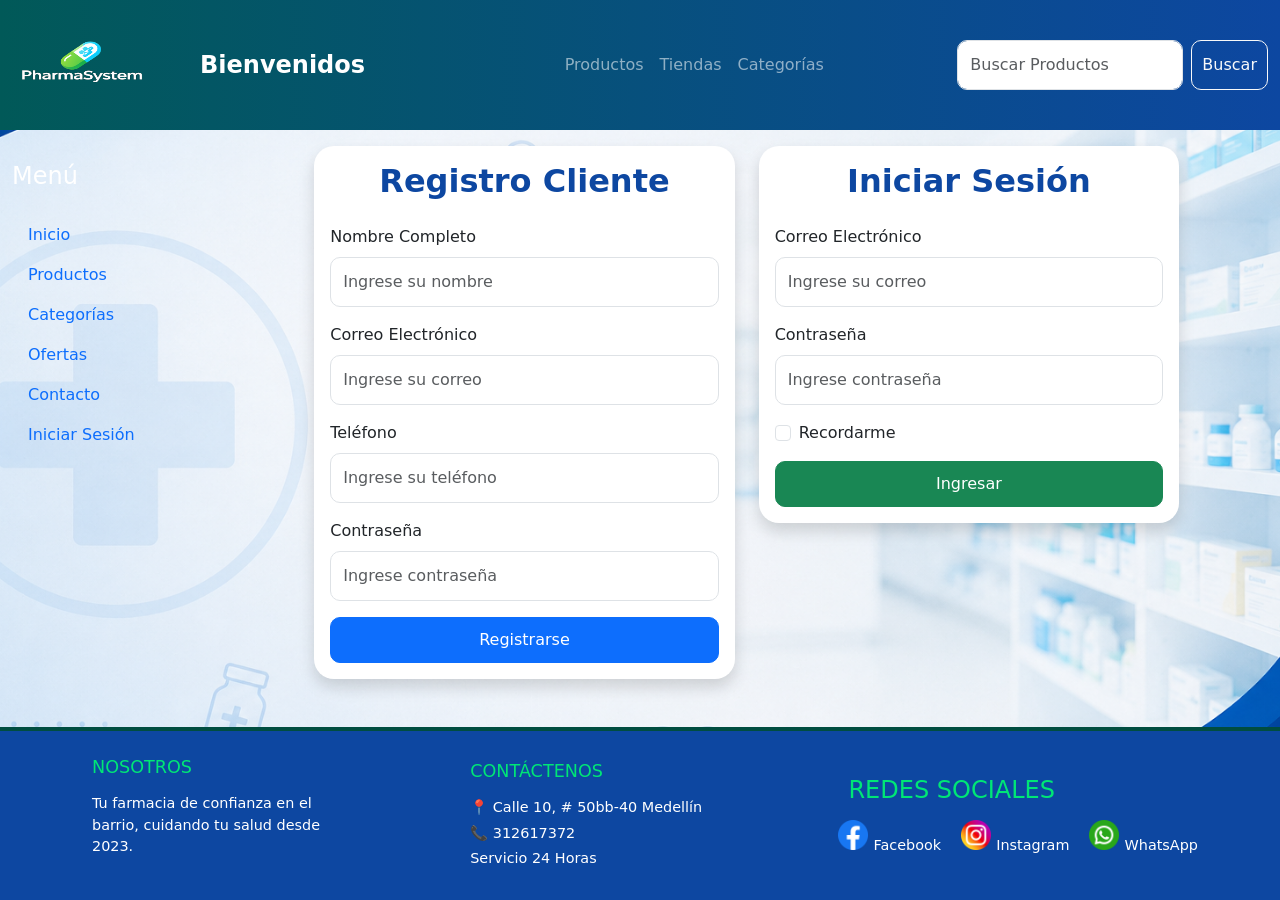
==== registro.html @ 83114a48 "1020395610-proyecto integrador actualizado farmacia por Darlan Muriel" ====
<!doctype html>
<html lang="en">
  <head>
    <meta charset="UTF-8" />
    <meta name="viewport" content="width=device-width, initial-scale=1.0" />
    <title>PharmaSystem - Registro e Inicio de Sesión</title>
    <link
      href="https://cdn.jsdelivr.net/npm/bootstrap@5.3.3/dist/css/bootstrap.min.css"
      rel="stylesheet"
    />
    <link rel="stylesheet" href="styles/styles.css" />
  </head>

  <body class="d-flex flex-column min-vh-100">
    <nav class="navbar navbar-expand-lg navbar-dark fondo-navbar sticky-top">
      <div class="container-fluid">
        <a class="navbar-brand d-flex align-items-center" href="index.html">
          <img src="/images/pharmasystem2.png" alt="Logo" class="logo-imagen" />
          <span class="ms-5 nombre-tienda"> Bienvenidos </span>
        </a>

        <button
          class="navbar-toggler"
          type="button"
          data-bs-toggle="collapse"
          data-bs-target="#menu"
        >
          <span class="navbar-toggler-icon"></span>
        </button>

        <div class="collapse navbar-collapse" id="menu">
          <ul class="navbar-nav mx-auto">
            <li class="nav-item"><a class="nav-link" href="#">Productos</a></li>
            <li class="nav-item"><a class="nav-link" href="#">Tiendas</a></li>
            <li class="nav-item">
              <a class="nav-link" href="#">Categorías</a>
            </li>
          </ul>

          <form class="d-flex">
            <input
              class="form-control me-2"
              type="search"
              placeholder="Buscar Productos"
            />
            <button class="btn btn-outline-light">Buscar</button>
          </form>
        </div>
      </div>
    </nav>

    <main class="container-fluid flex-grow-1 my-3">
      <div class="row">
        <aside class="col-md-2 sidebar">
          <h4 class="text-white mt-3">Menú</h4>
          <ul class="nav flex-column mt-4">
            <li class="nav-item">
              <a class="nav-link active" href="index.html">Inicio</a>
            </li>
            <li class="nav-item"><a class="nav-link" href="#">Productos</a></li>
            <li class="nav-item">
              <a class="nav-link" href="#">Categorías</a>
            </li>
            <li class="nav-item"><a class="nav-link" href="#">Ofertas</a></li>
            <li class="nav-item"><a class="nav-link" href="#">Contacto</a></li>
            <li class="nav-item">
              <a class="nav-link" href="registro.html">Iniciar Sesión</a>
            </li>
          </ul>
        </aside>

        <section class="col-md-10 contenido">
          <div class="row justify-content-center">
            <div class="col-md-5 mb-4">
              <div class="card shadow formulario-card">
                <div class="card-body">
                  <h2 class="text-center titulo-formulario">
                    Registro Cliente
                  </h2>
                  <form>
                    <div class="mb-3">
                      <label class="form-label">Nombre Completo</label>
                      <input
                        type="text"
                        class="form-control"
                        placeholder="Ingrese su nombre"
                      />
                    </div>
                    <div class="mb-3">
                      <label class="form-label">Correo Electrónico</label>
                      <input
                        type="email"
                        class="form-control"
                        placeholder="Ingrese su correo"
                      />
                    </div>
                    <div class="mb-3">
                      <label class="form-label">Teléfono</label>
                      <input
                        type="text"
                        class="form-control"
                        placeholder="Ingrese su teléfono"
                      />
                    </div>
                    <div class="mb-3">
                      <label class="form-label">Contraseña</label>
                      <input
                        type="password"
                        class="form-control"
                        placeholder="Ingrese contraseña"
                      />
                    </div>
                    <div class="d-grid">
                      <button class="btn btn-primary">Registrarse</button>
                    </div>
                  </form>
                </div>
              </div>
            </div>

            <div class="col-md-5 mb-4">
              <div class="card shadow formulario-card">
                <div class="card-body">
                  <h2 class="text-center titulo-formulario">Iniciar Sesión</h2>
                  <form>
                    <div class="mb-3">
                      <label class="form-label">Correo Electrónico</label>
                      <input
                        type="email"
                        class="form-control"
                        placeholder="Ingrese su correo"
                      />
                    </div>
                    <div class="mb-3">
                      <label class="form-label">Contraseña</label>
                      <input
                        type="password"
                        class="form-control"
                        placeholder="Ingrese contraseña"
                      />
                    </div>
                    <div class="form-check mb-3">
                      <input
                        class="form-check-input"
                        type="checkbox"
                        id="recordarme"
                      />
                      <label class="form-check-label" for="recordarme"
                        >Recordarme</label
                      >
                    </div>
                    <div class="d-grid">
                      <button class="btn btn-success">Ingresar</button>
                    </div>
                  </form>
                </div>
              </div>
            </div>
          </div>
        </section>
      </div>
    </main>
    <footer class="footer-simple py-3">
      <div
        class="container d-flex justify-content-between align-items-center flex-wrap"
      >
        <section class="columna-footer">
          <h4>Nosotros</h4>
          <p>
            Tu farmacia de confianza en el barrio, cuidando tu salud desde 2023.
          </p>
        </section>

        <section class="columna-footer">
          <h4>Contáctenos</h4>
          <p class="mb-1">📍 Calle 10, # 50bb-40 Medellín</p>
          <p class="mb-1">📞 312617372</p>
          <p class="mb-0">Servicio 24 Horas</p>
        </section>

        <section class="columna-footer2">
          <h4>Redes Sociales</h4>
          <ul class="redes-lista mb-0">
            <li class="red-social">
              <span class="logo-face"></span>
              <a href="#">Facebook</a>
            </li>
            <li class="red-social">
              <span class="logo-social"></span>
              <a href="https://www.instagram.com/">Instagram</a>
            </li>
            <li class="red-social">
              <span class="logo-whastapp"></span>
              <a href="https://wa.me/312617372">WhatsApp</a>
            </li>
          </ul>
        </section>
      </div>
    </footer>

    <script src="https://cdn.jsdelivr.net/npm/bootstrap@5.3.3/dist/js/bootstrap.bundle.min.js"></script>
  </body>
</html>
---- styles/styles.css ----
.banner {
    display: flex;
    margin: -10px;
    margin-right: -0px;
    justify-content: space-between;
    align-items: center;
    padding: 10px 5%;
    border-radius: 0%;
    
    
    background: linear-gradient(90deg, #004d40 0%, #0d47a1 100%);
    color: white;

   
    position: sticky;
    top: 0;
    z-index: 1000;
    box-shadow: 0 4px 10px rgba(0,0,0,0.3);
}

body{

    background-image: url('/images/fondo-farmacia.png');

    background-size: cover;

    background-position: center;

    background-repeat: no-repeat;

    background-attachment: fixed;
}


html, body {
    height: 100%;
    margin: 0;
}


body {
    display: flex;
    flex-direction: column;
}






.footer-simple {
    background-color: #0d47a1; 
    color: white;
    padding: 12px 0;
    display: flex;             
    justify-content: space-around; 
    border-top: 4px solid #004d40; 
    
  
  
}




.fondo-navbar{
    background: linear-gradient(90deg, #015958, #0d47a1);
    padding-top: 10px;
    padding-bottom: 10px;
}

.logo-imagen{
    width: 120px;
    height: auto;
}

.nombre-tienda{
    font-size: 24px;
    font-weight: bold;
    color: white;
   margin-right: 50px;
}

.menu-principal ul {
    
    margin: 0;
    padding: 0;
}

.menu-principal ul li {
    display: inline-block; 
    margin-left: 25px;
}

.menu-principal ul li a {
    color: white;
    text-decoration: none;
    font-weight: bold;
    font-size: 1.1rem;
    transition: 0.3s;
}

.menu-principal ul li a:hover {
    color: #00e676;
}
.logo-imagen{
    width: 140px;
    height: 100px;
}

/* Navbar más compacto */



.btn-login {
    background-color: #00c853; 
    padding: 8px 15px;
    border-radius: 5px;
}




.productos-destacados {
    padding: 50px 5%;
    text-align: center; 
    background-color: #f9f9f9;
}

.productos-destacados h2 {
    color: #004d40; 
    margin-bottom: 30px;
    font-size: 2rem;
}


.contenedor-productos {
    display: flex;
    justify-content: center; 
    gap: 20px;              
    flex-wrap: wrap;         
}


.producto {
    background: white;
    border: 1px solid #ddd;
    border-radius: 15px;
    padding: 15px;
    width: 280px;           
    box-shadow: 0 4px 8px rgba(0,0,0,0.1);
    transition: transform 0.3s ease;
}

.producto:hover {
    transform: translateY(-10px); 
}


.producto img {
    width: 100%;             
    height: 200px;
    object-fit: cover;      
    border-radius: 10px;
}

.producto h3 {
    color: #0d47a1;          
    margin-top: 15px;
}

.producto p {
    color: #666;
    font-size: 0.9rem;
}
.footer-simple {
    background-color: #0d47a1; 
    color: white;
    
    padding: 25px 0;
   
    display: flex;             
    justify-content: space-around; 
    
    border-top: 4px solid #004d40; 
    
}

.columna-footer {
    width: 250px;
    margin: 10px;
}

.columna-footer h4 {
    color: #00e676;           
    margin-bottom: 15px;
    text-transform: uppercase;
    font-size: 1.1rem;
}

.columna-footer p {
    font-size: 0.9rem;
    line-height: 1.5;
}


.redes-lista{

    display: flex;

    gap: 20px;

    list-style: none;

    padding: 0;

    margin-top: 5px;
}

.redes-lista li {
    margin-bottom: 8px;
    text-align: center;
}

.redes-lista a {
    color: white;
    text-decoration: none;    
    font-size: 0.9rem;
}

.redes-lista a:hover {
    text-decoration: underline;
    color: #00e676;          
}

.logo-face {
    width: 30px;         
    height: 30px;
           
  
    background-image: url('/images/facebook.png'); 
    
    background-size: contain;    
    background-repeat: no-repeat; 
    background-position: left;  
    
    display: inline-block;       
}

.logo-social {
    width: 30px;         
    height: 30px;
           
  
    background-image: url('/images/social.png'); 
    
    background-size: contain;    
    background-repeat: no-repeat; 
    background-position: right;  
    
    display: inline-block;       
}

.logo-whastapp {
    width: 30px;         
    height: 30px;
           
  
    background-image: url('/images/whatsapp.png'); 
    
    background-size: contain;    
    background-repeat: no-repeat; 
   
    background-position: left;  
    
    display: inline-block;       
}

.columna-footer2 h4{
    width: 250px;
    margin: 10px;
    color: #00e676;           
    margin-bottom: 15px;
    text-transform: uppercase;
    font-size: 1.5rem;
}
.formulario-card{

    border: none;

    border-radius: 20px;

    overflow: hidden;

    transition: 0.3s;
}

.formulario-card:hover{

    transform: translateY(-5px);
}

.titulo-formulario{

    color: #0d47a1;

    font-weight: bold;

    margin-bottom: 25px;
}

.form-control{

    border-radius: 10px;

    padding: 12px;
}

.btn{

    border-radius: 10px;

    padding: 10px;
}
.footer{

    display: flex;
    background-color: #0d47a1; 
    color: white;
    text-align: center;
    padding: 15px 0;
    margin-top: 30px;
}
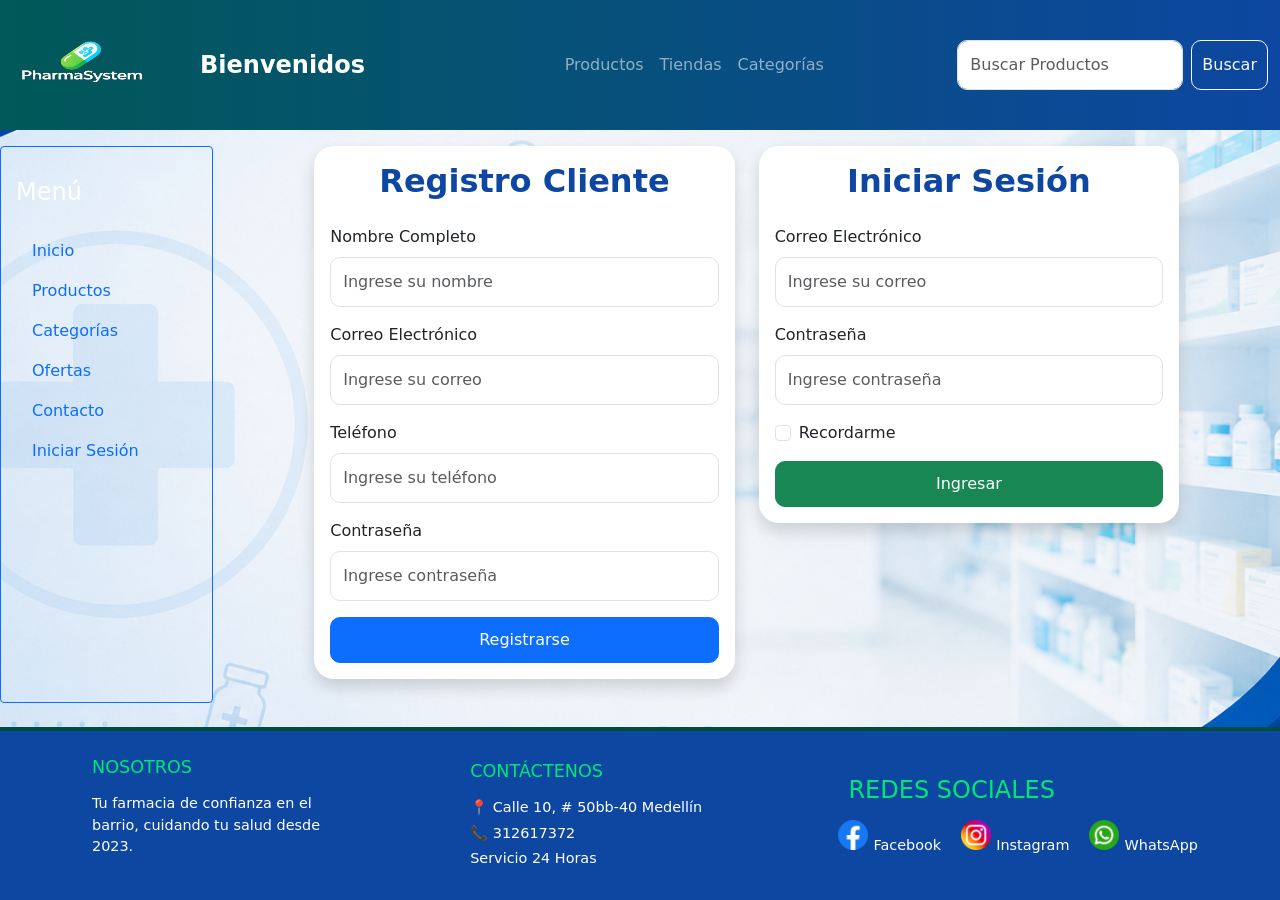
==== commit 210e2385: "se arregla ruta para que se vea el background e iconos footer" ====
--- a/registro.html
+++ b/registro.html
@@ -83,7 +83,7 @@
                       <input
                         type="text"
                         class="form-control"
-                        placeholder="Ingrese su nombre"
+                        placeholder="Ingrese su nombre"  required="" title="Por favor, ingrese su nombre completo"
                       />
                     </div>
                     <div class="mb-3">
@@ -91,7 +91,7 @@
                       <input
                         type="email"
                         class="form-control"
-                        placeholder="Ingrese su correo"
+                        placeholder="Ingrese su correo" required="" title="Por favor, ingrese un correo válido (ejemplo: nombre@dominio.com)"
                       />
                     </div>
                     <div class="mb-3">
@@ -99,7 +99,7 @@
                       <input
                         type="text"
                         class="form-control"
-                        placeholder="Ingrese su teléfono"
+                        placeholder="Ingrese su teléfono"  required="" title="Por favor digite un número de teléfono"
                       />
                     </div>
                     <div class="mb-3">
@@ -107,7 +107,7 @@
                       <input
                         type="password"
                         class="form-control"
-                        placeholder="Ingrese contraseña"
+                        placeholder="Ingrese contraseña"  required="" 
                       />
                     </div>
                     <div class="d-grid">
@@ -128,7 +128,7 @@
                       <input
                         type="email"
                         class="form-control"
-                        placeholder="Ingrese su correo"
+                        placeholder="Ingrese su correo" required="" title="Por favor, ingrese un correo válido"
                       />
                     </div>
                     <div class="mb-3">
@@ -136,7 +136,7 @@
                       <input
                         type="password"
                         class="form-control"
-                        placeholder="Ingrese contraseña"
+                        placeholder="Ingrese contraseña" required="" title="Por favor, ingrese su contraseña" 
                       />
                     </div>
                     <div class="form-check mb-3">
@@ -183,15 +183,15 @@
           <ul class="redes-lista mb-0">
             <li class="red-social">
               <span class="logo-face"></span>
-              <a href="#">Facebook</a>
+              <a href="https://www.facebook.com/" target="_blank">Facebook</a>
             </li>
             <li class="red-social">
               <span class="logo-social"></span>
-              <a href="https://www.instagram.com/">Instagram</a>
+              <a href="https://www.instagram.com/" target="_blank">Instagram</a>
             </li>
             <li class="red-social">
               <span class="logo-whastapp"></span>
-              <a href="https://wa.me/312617372">WhatsApp</a>
+              <a href="https://wa.me/312617372" target="_blank">WhatsApp</a>
             </li>
           </ul>
         </section>
--- a/styles/styles.css
+++ b/styles/styles.css
@@ -21,7 +21,7 @@
 
 body{
 
-    background-image: url('/images/fondo-farmacia.png');
+    background-image: url('../images/fondo-farmacia.png');
 
     background-size: cover;
 
@@ -109,7 +109,10 @@
     height: 100px;
 }
 
-/* Navbar más compacto */
+.verde-menu {
+    color: #00e676 !important;
+    font-weight: bold;
+}
 
 
 
@@ -119,6 +122,11 @@
     border-radius: 5px;
 }
 
+.sidebar {
+    border: 1px solid #0d6efd; /* 1px de grosor, línea continua (solid), color azul */
+    border-radius: 4px;        /* Opcional: para que las esquinas del rectángulo queden redondeadas como tus botones */
+    padding: 15px;             /* Opcional: para que el texto de adentro no quede pegado al borde azul */
+}
 
 
 
@@ -239,7 +247,7 @@
     height: 30px;
            
   
-    background-image: url('/images/facebook.png'); 
+    background-image: url('../images/facebook.png'); 
     
     background-size: contain;    
     background-repeat: no-repeat; 
@@ -253,7 +261,7 @@
     height: 30px;
            
   
-    background-image: url('/images/social.png'); 
+    background-image: url('../images/social.png'); 
     
     background-size: contain;    
     background-repeat: no-repeat; 
@@ -267,7 +275,7 @@
     height: 30px;
            
   
-    background-image: url('/images/whatsapp.png'); 
+    background-image: url('../images/whatsapp.png'); 
     
     background-size: contain;    
     background-repeat: no-repeat; 
